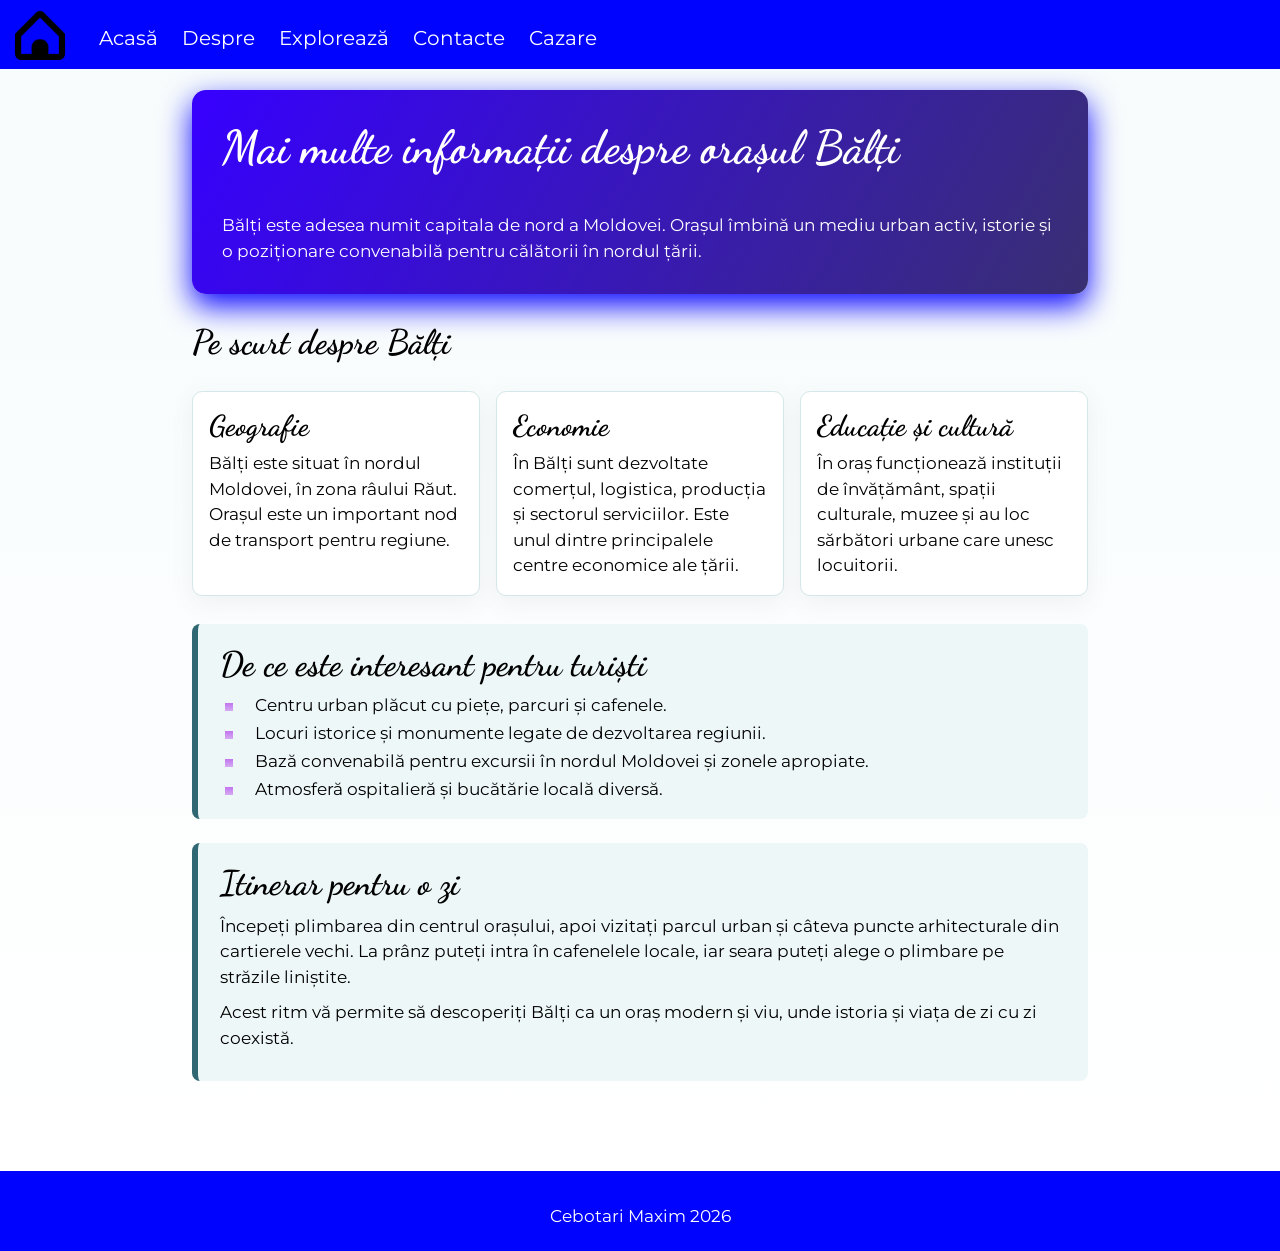
==== pages/index.html @ 36919cc8 "Add files via upload" ====
<!DOCTYPE html>
<html lang="ro">
<head>
    <meta charset="UTF-8">
    <meta name="viewport" content="width=device-width, initial-scale=1.0">
    <link rel="stylesheet" href="../css/style.css">
    <link rel="stylesheet" href="https://cdnjs.cloudflare.com/ajax/libs/font-awesome/6.1.1/css/all.min.css"/>
    <link rel="icon" href="../images/home.png">
    <script src="../js/script.js"></script>
    <title>Bălți - Mai multe informații</title>
</head>
<body>

    <header>
        <img class="logo" src="../images/home.png" alt="Logo">
        <navbar>
            <a href="../index.html">Acasă</a>
            <a href="../pages/despre.html">Despre</a>
            <a href="../pages/dostoprimechatel.html">Explorează</a>
            <a href="../pages/contacte.html">Contacte</a>
            <a href="../pages/cazare.html">Cazare</a>
        </navbar>
        <i id="hamburger" onclick="mobileMenu()" class="fa-solid fa-bars"></i>
    </header>

    <main>
        <section class="more-info">
            <div class="more-info-hero">
                <h1>Mai multe informații despre orașul Bălți</h1>
                <p>
                    Bălți este adesea numit capitala de nord a Moldovei. Orașul îmbină
                    un mediu urban activ, istorie și o poziționare convenabilă pentru călătorii în nordul țării.
                </p>
            </div>

            <h2>Pe scurt despre Bălți</h2>
            <div class="info-grid">
                <article class="info-card">
                    <h3>Geografie</h3>
                    <p>
                        Bălți este situat în nordul Moldovei, în zona râului Răut.
                        Orașul este un important nod de transport pentru regiune.
                    </p>
                </article>

                <article class="info-card">
                    <h3>Economie</h3>
                    <p>
                        În Bălți sunt dezvoltate comerțul, logistica, producția și sectorul serviciilor.
                        Este unul dintre principalele centre economice ale țării.
                    </p>
                </article>

                <article class="info-card">
                    <h3>Educație și cultură</h3>
                    <p>
                        În oraș funcționează instituții de învățământ, spații culturale, muzee
                        și au loc sărbători urbane care unesc locuitorii.
                    </p>
                </article>
            </div>

            <div class="info-block">
                <h2>De ce este interesant pentru turiști</h2>
                <ul class="info-list">
                    <li>Centru urban plăcut cu piețe, parcuri și cafenele.</li>
                    <li>Locuri istorice și monumente legate de dezvoltarea regiunii.</li>
                    <li>Bază convenabilă pentru excursii în nordul Moldovei și zonele apropiate.</li>
                    <li>Atmosferă ospitalieră și bucătărie locală diversă.</li>
                </ul>
            </div>

            <div class="info-block">
                <h2>Itinerar pentru o zi</h2>
                <p>
                    Începeți plimbarea din centrul orașului, apoi vizitați parcul urban și
                    câteva puncte arhitecturale din cartierele vechi. La prânz puteți intra în cafenelele locale,
                    iar seara puteți alege o plimbare pe străzile liniștite.
                </p>
                <p>
                    Acest ritm vă permite să descoperiți Bălți ca un oraș modern și viu,
                    unde istoria și viața de zi cu zi coexistă.
                </p>
            </div>
        </section>
    </main>

    <footer>
        <span>Cebotari Maxim 2026</span>
    </footer>
</body>
</html>
---- css/style.css ----
﻿@import url('https://fonts.googleapis.com/css2?family=Dancing+Script:wght@400..700&family=Montserrat:ital,wght@0,100..900;1,100..900&display=swap');

* {
    box-sizing: border-box;
}

body {
    margin: 0;
     font-family: "Montserrat", sans-serif;
     font-size: 17px;
}

main {
    min-height: 100vh;
}

header {
    background: #0004ff;
    position: fixed;
    width: 100%;
    top: 0;
    padding: 10px 15px 5px 15px;
}

navbar {
    margin-left: 30px;
    margin-bottom: 10px;
    display: inline-block;
    overflow: auto;
}

navbar a {
    color: white;
    text-decoration: none;
    margin-right: 20px;
    font-size: 20px;
}

navbar a:hover {
    color: #f3deca;
    text-decoration: underline 1px;
}

footer {
    min-height: 80px;
    background: #0004ff;
    text-align: center;
    color: white;
    padding-top: 35px;
}

p {
    line-height: 150%;
    text-indent: 30px;
}

li {
    margin-top: 10px;
    padding-left: 15px;
    list-style-image: linear-gradient(hsla(280, 82%, 57%, 0.685), hsla(280, 82%, 57%, 0.397));
}

h1, h2, h3, h4, h5, h6 {
    margin-top: 0;
      font-family: "Dancing Script", cursive;
}

h1 {
    font-size: 270%;
}

h2 {
    font-size: 200%;
}

section {
    padding: 90px 15%;
}

.logo {
    height: 50px;
}

#index {
    background:  linear-gradient(hsla(0, 0%, 0%, 0.582), #000000bd), url('../images/index.png');
    background-size: cover;
    min-height: 100vh;
}

.index-info {
    margin-top: 25vh;
    text-align: center;
}

.index-info h1 {
    font-size: 350%;
    color: white;
    border: 2px solid gray;
    display: inline-block;
    padding: 20px;
    border-radius: 5px;
    background-color: hsla(189, 38%, 24%, 0.598);
}

.link-index {
    color: white;
    text-decoration: underline #fa9483 2px;
    font-size: 20px;
}

.link-index:hover {
    color: #fedeca;
}

.more-info {
    background: linear-gradient(180deg, #f6fbfc 0%, #ffffff 100%);
}

.more-info-hero {
    background: linear-gradient(120deg, #3700ff, #392f72);
    color: white;
    padding: 30px;
    border-radius: 14px;
    margin-bottom: 28px;
    box-shadow: rgba(4, 0, 255, 0.973) 0px 12px 30px;
}

.more-info-hero p {
    text-indent: 0;
    margin: 10px 0 0;
}

.info-grid {
    display: grid;
    grid-template-columns: repeat(3, minmax(220px, 1fr));
    gap: 16px;
    margin: 20px 0 28px;
}

.info-card {
    background: #ffffff;
    border: 1px solid #d5e7ea;
    border-radius: 10px;
    padding: 16px;
    box-shadow: rgba(100, 100, 111, 0.08) 0px 7px 22px 0px;
}

.info-card h3 {
    font-size: 170%;
    margin-bottom: 8px;
}

.info-card p {
    text-indent: 0;
    margin: 0;
}

.info-block {
    margin-top: 24px;
    padding: 20px 22px;
    background: #eef7f8;
    border-left: 6px solid #2f6872;
    border-radius: 8px;
}

.info-block h2 {
    margin-bottom: 10px;
}

.info-block p {
    text-indent: 0;
    margin: 0 0 10px;
}

.info-list {
    margin: 0;
    padding-left: 20px;
}

.info-list li {
    margin-top: 8px;
}

.centered {
    text-align: center;
}

.vframe {
    width: 100%;
    height: 30vw;
    border: 2px solid #2d4057;
    border-radius: 5px;
}

.loc {
    overflow: auto;
    border-bottom: 3px #f3deca dashed;
    margin-bottom: 10px;
}

.loc img {
    height: 23vh;
    width: 23vh;
    object-fit: cover;
    border-radius: 50%;
    float:left;
    margin-right: 15px;
    margin-bottom: 15px;
}


.loc1 {
    overflow: auto;
    border-bottom: 3px #f3deca dashed;
    margin-bottom: 10px;
}


.loc1 img {
    height: 23vh;
    width: 23vh;
    object-fit: cover;
    border-radius: 20%;
    float:left;
    margin-right: 15px;
    margin-bottom: 15px;
}


.harta {
    width: 100%;
    height: 40vh;
}

.row {
    overflow: auto;
}

[class^="col-"] {
    float: left;
    padding: 0px 10px;
}

.col-50 {
    width: 50%;
}

.contacte {
    border: 2px solid #693607;
    border-radius: 5px;
    background-color: #ffffff9b;
    padding: 5px 5%;
    height: 330px;
    margin-bottom: 15px;
}

.cform {
    border: 2px solid #693607;
    border-radius: 5px;
    background-color: #ffffff9b;
    padding: 5px 5%;
}

.cform input, .cform textarea {
    width: 100%;
    padding: 15px;
    font-size: 15px;
    font-family: inherit;
    margin-bottom: 10px;
    padding: 4px 6px;
    
}

#hamburger {
    color: white;
    font-size: 28px;
    position: absolute;
    right: 22px;
    top: 24px;
    cursor: pointer;
    display: none;
}

/* media trebue sa fie la sfirsitul fisierului */
@media (max-width: 800px) {

    body {
        font-size: 16px;
    }
  section {
    padding: 90px 10px;
  }

  .index-info h1 {
    font-size: 250%;
  }

  .vframe {
    height: 55vw;
  }

  .info-grid {
    grid-template-columns: 1fr;
  }

  .more-info-hero {
    padding: 22px;
  }

  [class^="col-"] {
   width: 100% !important;
}

  navbar {
    display: block;
    margin-left: 0;
    margin-top: 10px;
  }

  navbar a {
    display: none;
    margin-right: 0;
    padding: 10px 0;
    width: 100%;
  }

  navbar.mobile a {
    display: block;
    text-align: center;
  }

  #hamburger {
    display: block;
  }
}
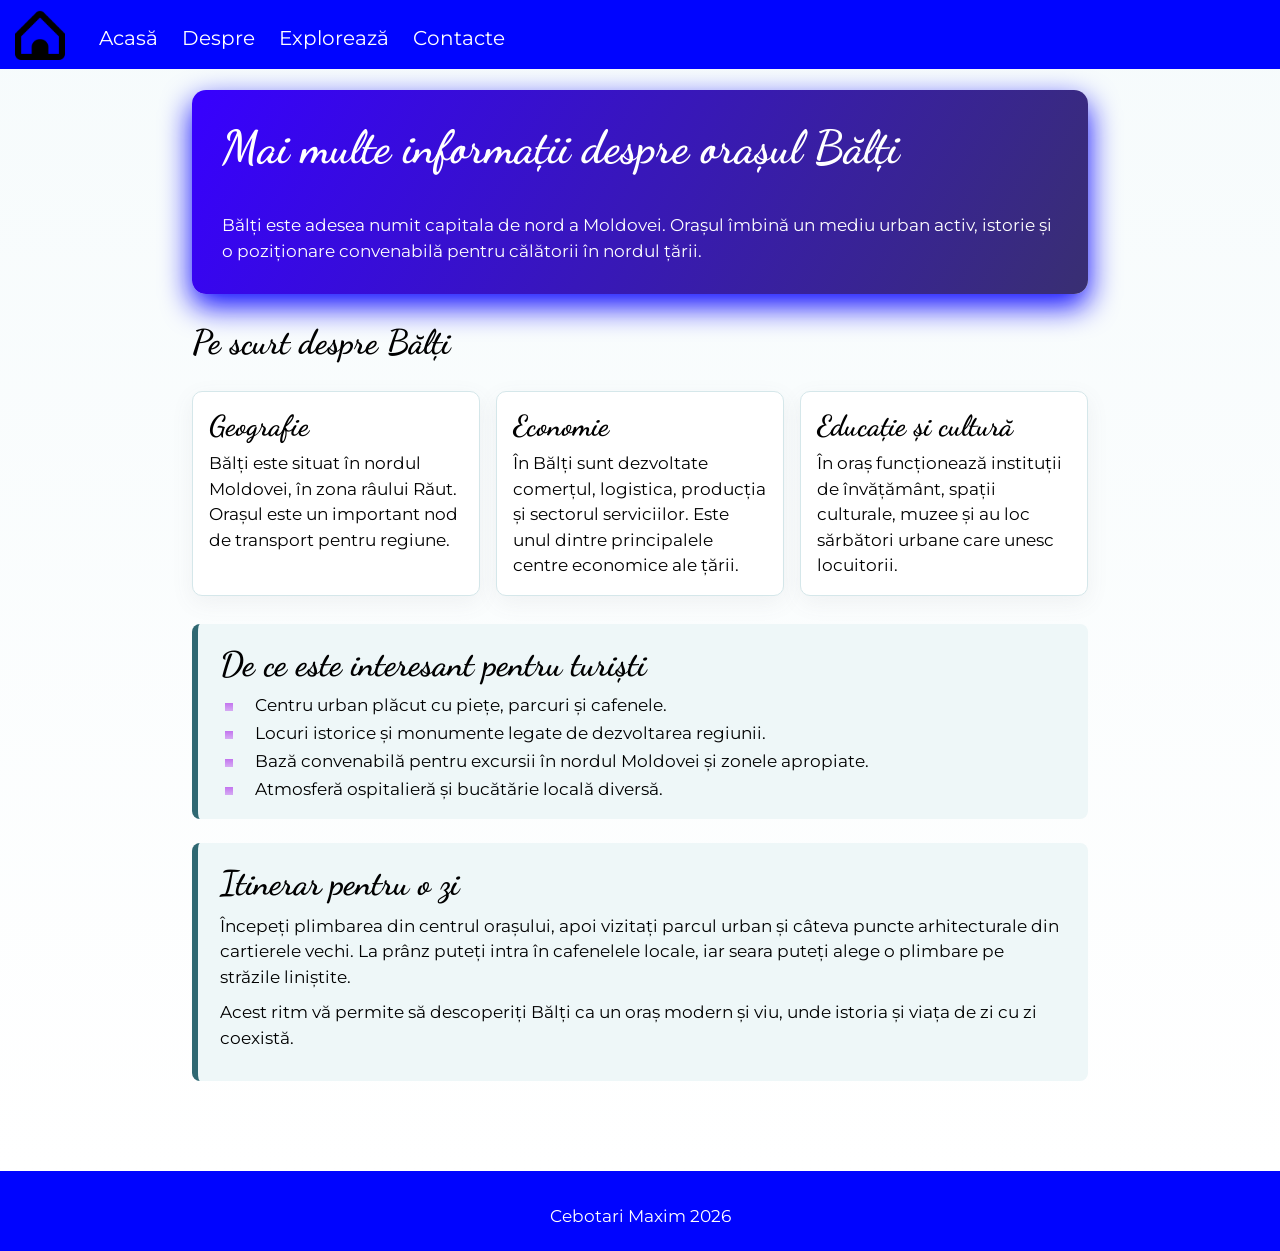
==== commit 5bb08db6: "Update index.html" ====
--- a/pages/index.html
+++ b/pages/index.html
@@ -18,7 +18,7 @@
             <a href="../pages/despre.html">Despre</a>
             <a href="../pages/dostoprimechatel.html">Explorează</a>
             <a href="../pages/contacte.html">Contacte</a>
-            <a href="../pages/cazare.html">Cazare</a>
+           
         </navbar>
         <i id="hamburger" onclick="mobileMenu()" class="fa-solid fa-bars"></i>
     </header>
@@ -89,4 +89,4 @@
         <span>Cebotari Maxim 2026</span>
     </footer>
 </body>
-</html>+</html>
